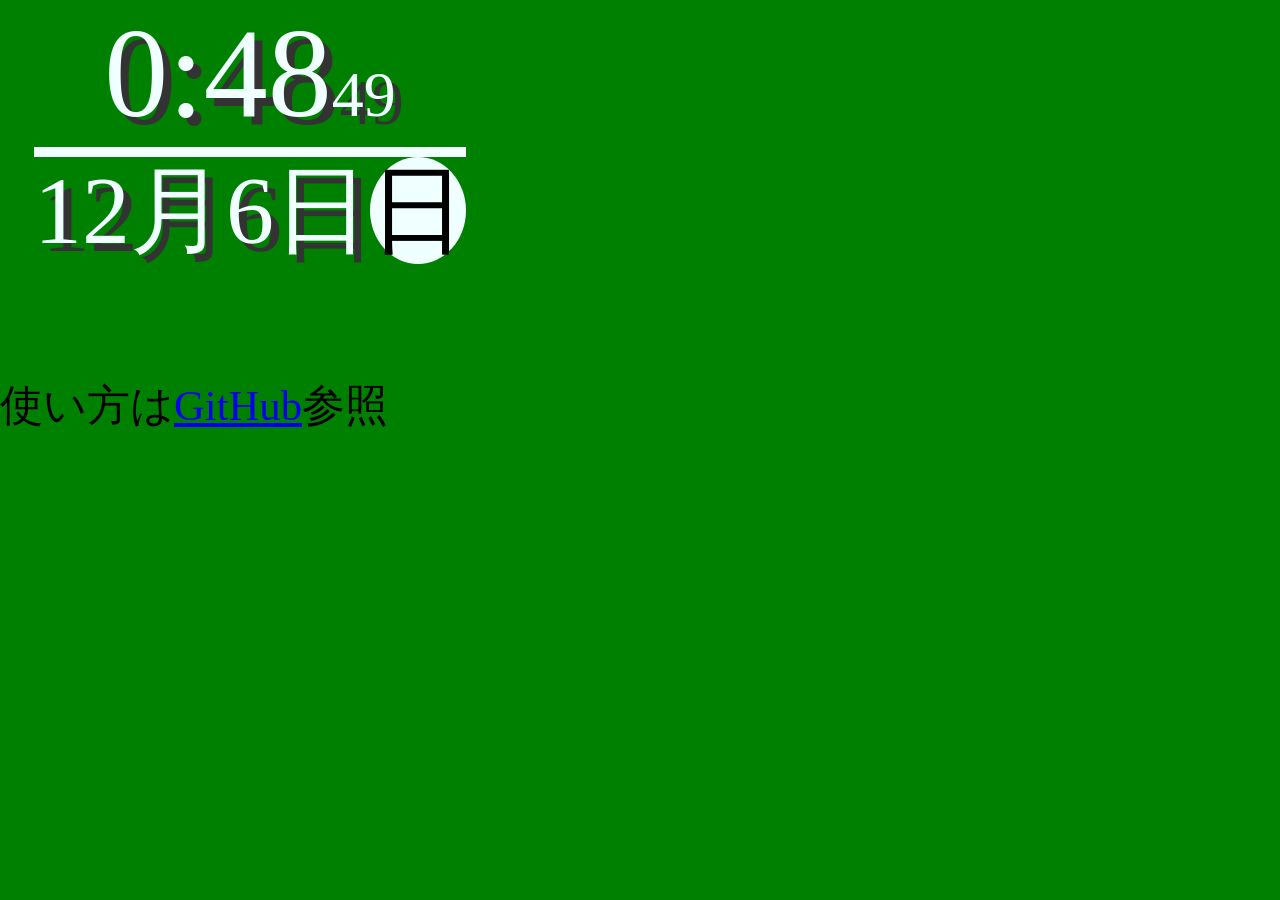
==== docs/clock01/index.html @ ddca89c6 "ads script async" ====
<!DOCTYPE html><html lang="ja">
<head>
    <meta charset="UTF-8">
    <meta name="viewport" content="width=device-width, initial-scale=1.0">
    <title>Clock1 | n138-kz.github.io</title>
    <style>
        :root, html, body {
            margin: 0;
            padding: 0;
            background-color: green;
            overflow: hidden;
            --text-color: azure;
            --text-shadow-size: 8px;
            --text-shadow-color: #333;
            font-family: uzura_font;
        }
        body>div:first-child {
            width: 500px;
            text-align: center;
            color: var(--text-color);
            text-shadow: var(--text-shadow-size) var(--text-shadow-size) var(--text-shadow-color);
        }
        span[data-id="t"] {
            font-size: 128px;
        }
        span[data-id="t"] span[data-id="s"] {
            font-size: 64px;
        }
        span[data-id="d"] {
            font-size: 96px;
            border-top-color: azure;
            border-top-width: 10px;
            border-top-style: solid;
        }
        span[data-id="d"] span[data-id="d2"] {
            background-color: azure;
            border-radius: 100%;
            text-shadow: 0 0;
            color: black;
        }
    </style>
    <script>
        function dayToDay(day_int=0) {
            switch (day_int) {
                case 0: return '日';break;
                case 1: return '月';break;
                case 2: return '火';break;
                case 3: return '水';break;
                case 4: return '木';break;
                case 5: return '金';break;
                case 6: return '土';break;
                default: return null;
            }
        }
        document.addEventListener('DOMContentLoaded',()=>{
            const target = document.querySelectorAll('body>div:first-child div');
            for (let i = 0; i < target.length; i++) {
                target[i].innerText = '';
            }
            const dom = [];
            {
                dom[0] = document.createElement('span');
                dom[0].dataset.id = 't';
                dom[1] = document.createElement('span');
                dom[1].dataset.id = 'h';
                dom[1].innerText = '0';
                dom[0].appendChild(dom[1]);
                dom[1] = document.createElement('span');
                dom[1].innerText = ':';
                dom[0].appendChild(dom[1]);
                dom[1] = document.createElement('span');
                dom[1].dataset.id = 'm';
                dom[1].innerText = '00';
                dom[0].appendChild(dom[1]);
                dom[1] = document.createElement('span');
                dom[1].dataset.id = 's';
                dom[1].innerText = '00';
                dom[0].appendChild(dom[1]);
                target[0].appendChild(dom[0]);
            }
            {
                dom[0] = document.createElement('span');
                dom[0].dataset.id = 'd';
                dom[1] = document.createElement('span');
                dom[1].dataset.id = 'm';
                dom[1].innerText = '0';
                dom[0].appendChild(dom[1]);
                dom[1] = document.createElement('span');
                dom[1].innerText = '月';
                dom[0].appendChild(dom[1]);
                dom[1] = document.createElement('span');
                dom[1].dataset.id = 'd1';
                dom[1].innerText = '00';
                dom[0].appendChild(dom[1]);
                dom[1] = document.createElement('span');
                dom[1].innerText = '日';
                dom[0].appendChild(dom[1]);
                dom[1] = document.createElement('span');
                dom[1].dataset.id = 'd2';
                dom[1].innerText = '曜';
                dom[0].appendChild(dom[1]);
                console.log(dom[0]);
                
                target[1].appendChild(dom[0]);
            }

            setInterval(()=>{
                const time = new Date();
                document.querySelector('span[data-id="t"] span[data-id="h"]').innerText = `${time.getHours()}`;
                document.querySelector('span[data-id="t"] span[data-id="m"]').innerText = `00${time.getMinutes()}`.substr(-2);
                document.querySelector('span[data-id="t"] span[data-id="s"]').innerText = `00${time.getSeconds()}`.substr(-2);
                document.querySelector('span[data-id="d"] span[data-id="m"]').innerText = `${time.getMonth()+1}`;
                document.querySelector('span[data-id="d"] span[data-id="d1"]').innerText = `${time.getDate()}`;
                document.querySelector('span[data-id="d"] span[data-id="d2"]').innerText = `${dayToDay(time.getDay())}`;
            })
        });
    </script>
</head>
<body>
    <div>
        <div></div>
        <div></div>
    </div>
    <div style="@media not screen { display: none; };margin-top: 100px;" id="block_howtouse_01">
        <script>
            document.addEventListener('DOMContentLoaded', ()=>{
                if(/OBS/g.test(window.navigator.appVersion)){
                    document.querySelector('#block_howtouse_01').remove();
                }
            });
        </script>
        <style>
            #block_howtouse_01 {
                font-size: 32pt;;
            }
        </style>
        <p>使い方は<a href="https://github.com/n138-kz/youtube-sozai/tree/main/docs/clock01">GitHub</a>参照</p>
        <script language="javascript" async src="//ad.jp.ap.valuecommerce.com/servlet/jsbanner?sid=3755829&pid=892177265"></script><noscript><a href="//ck.jp.ap.valuecommerce.com/servlet/referral?sid=3755829&pid=892177265" rel="nofollow"><img src="//ad.jp.ap.valuecommerce.com/servlet/gifbanner?sid=3755829&pid=892177265" border="0"></a></noscript>
        <script language="javascript" async src="//ad.jp.ap.valuecommerce.com/servlet/jsbanner?sid=3755829&pid=892177270"></script><noscript><a href="//ck.jp.ap.valuecommerce.com/servlet/referral?sid=3755829&pid=892177270" rel="nofollow"><img src="//ad.jp.ap.valuecommerce.com/servlet/gifbanner?sid=3755829&pid=892177270" border="0"></a></noscript>
    </div>
</body>
</html>
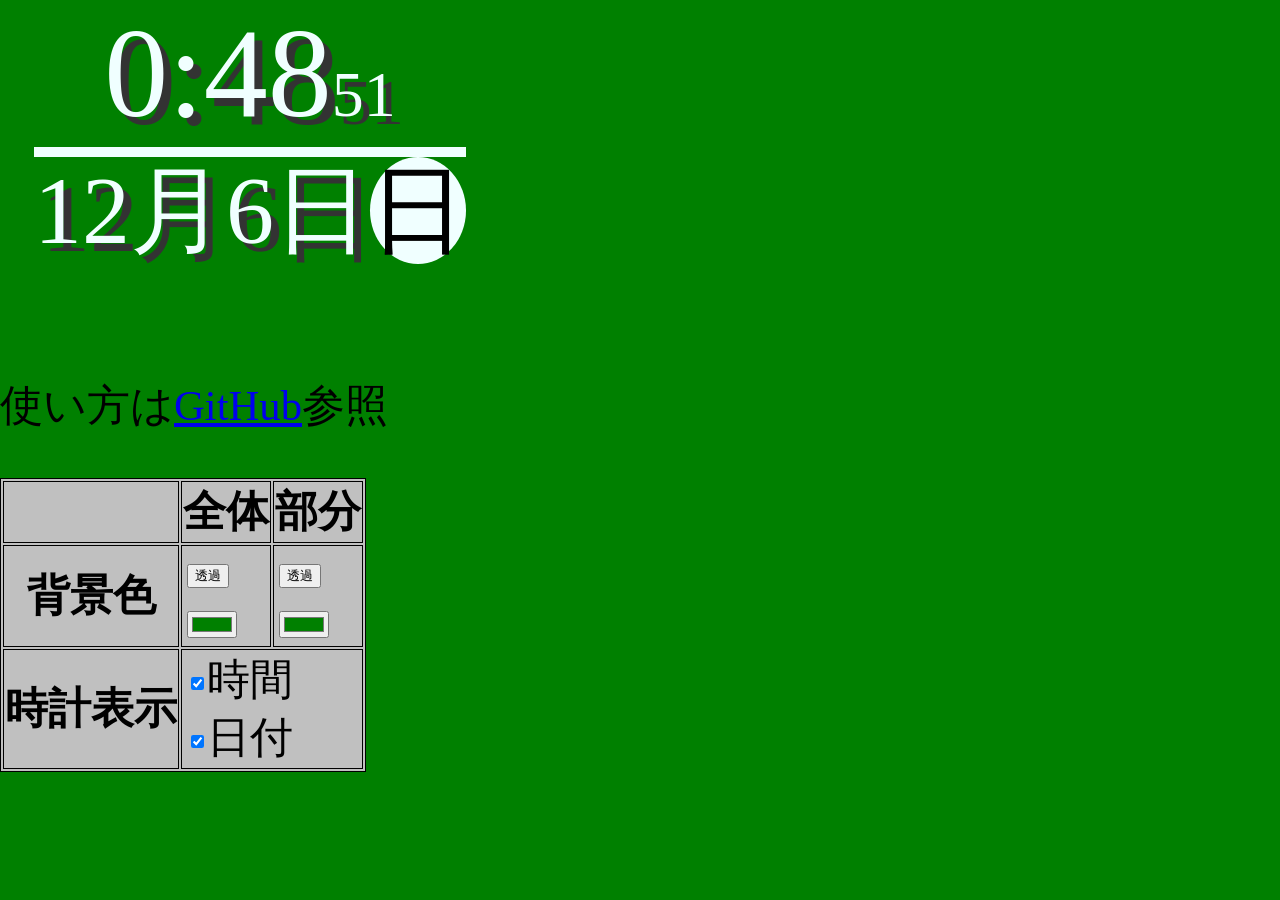
==== commit 7573bbc6: "Merge branch 'main' into 1760590426" ====
--- a/docs/clock01/index.html
+++ b/docs/clock01/index.html
@@ -7,18 +7,25 @@
         :root, html, body {
             margin: 0;
             padding: 0;
-            background-color: green;
+            background-color: rgba(0,0,0,0);
             overflow: hidden;
             --text-color: azure;
             --text-shadow-size: 8px;
             --text-shadow-color: #333;
             font-family: uzura_font;
+            --default-green: rgb(0,128,0);
+        }
+        body {
+            background-color: green;
         }
         body>div:first-child {
             width: 500px;
             text-align: center;
             color: var(--text-color);
             text-shadow: var(--text-shadow-size) var(--text-shadow-size) var(--text-shadow-color);
+        }
+        .hidden {
+            display: none;
         }
         span[data-id="t"] {
             font-size: 128px;
@@ -137,6 +144,53 @@
         <p>使い方は<a href="https://github.com/n138-kz/youtube-sozai/tree/main/docs/clock01">GitHub</a>参照</p>
         <script language="javascript" async src="//ad.jp.ap.valuecommerce.com/servlet/jsbanner?sid=3755829&pid=892177265"></script><noscript><a href="//ck.jp.ap.valuecommerce.com/servlet/referral?sid=3755829&pid=892177265" rel="nofollow"><img src="//ad.jp.ap.valuecommerce.com/servlet/gifbanner?sid=3755829&pid=892177265" border="0"></a></noscript>
         <script language="javascript" async src="//ad.jp.ap.valuecommerce.com/servlet/jsbanner?sid=3755829&pid=892177270"></script><noscript><a href="//ck.jp.ap.valuecommerce.com/servlet/referral?sid=3755829&pid=892177270" rel="nofollow"><img src="//ad.jp.ap.valuecommerce.com/servlet/gifbanner?sid=3755829&pid=892177270" border="0"></a></noscript>
+        <style>
+            table, th, td {
+                border-color: black;
+                border-width: 1px;
+                border-style: solid;
+            }
+            table {
+                background-color: silver;
+            }
+            table td {
+                padding-left: 5px;
+                padding-right: 5px;
+            }
+            table td input {
+                vertical-align: middle;
+            }
+            table td label {
+                user-select: none;
+            }
+        </style>
+        <table>
+            <thead>
+                <tr>
+                    <th></th>
+                    <th>全体</th>
+                    <th>部分</th>
+                </tr>
+            </thead>
+            <tbody>
+                <tr>
+                    <th>背景色</th>
+                    <td><input type="button" value="透過" onclick="console.log(`customBGColor: transparent`);document.body.style.backgroundColor='rgba(0,0,0,0)';"><br><input type="color" id="customBGColor" value="#008000" onchange="console.log(`customBGColor: ${this.value}`);document.body.style.backgroundColor=this.value" onclick="console.log(`customBGColor: ${this.value}`);document.body.style.backgroundColor=this.value"></td>
+                    <td><input type="button" value="透過" onclick="console.log(`customBGColor: transparent`);document.body.children.item(0).style.backgroundColor='rgba(0,0,0,0)';"><br><input type="color" id="customBGColor" value="#008000" onchange="console.log(`customBGColor: ${this.value}`);document.body.children.item(0).style.backgroundColor=this.value" onclick="console.log(`customBGColor: ${this.value}`);document.body.children.item(0).style.backgroundColor=this.value"></td>
+                </tr>
+                <tr>
+                    <th>時計表示</th>
+                    <td colspan="2">
+                        <div>
+                            <label><input type="checkbox" checked="true" onclick="document.body.children.item(0).children.item(0).classList.toggle('hidden')">時間</label>
+                        </div>
+                        <div>
+                            <label><input type="checkbox" checked="true" onclick="document.body.children.item(0).children.item(1).classList.toggle('hidden')">日付</label>
+                        </div>
+                    </td>
+                </tr>
+            </tbody>
+        </table>
     </div>
 </body>
 </html>
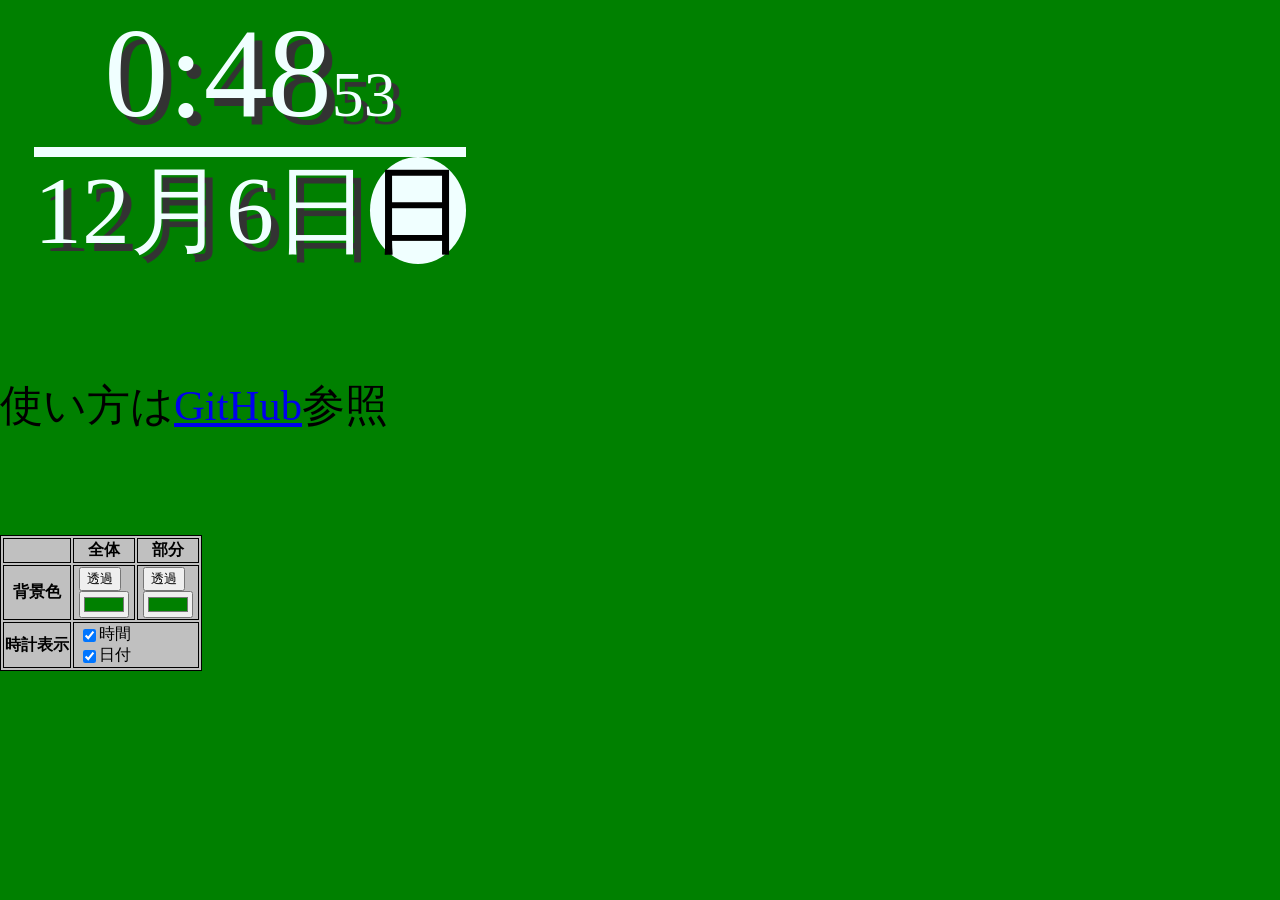
==== commit ff24d293: "split block_howtouse_01, block_controlpanel_01" ====
--- a/docs/clock01/index.html
+++ b/docs/clock01/index.html
@@ -142,8 +142,10 @@
             }
         </style>
         <p>使い方は<a href="https://github.com/n138-kz/youtube-sozai/tree/main/docs/clock01">GitHub</a>参照</p>
+    </div>
         <script language="javascript" async src="//ad.jp.ap.valuecommerce.com/servlet/jsbanner?sid=3755829&pid=892177265"></script><noscript><a href="//ck.jp.ap.valuecommerce.com/servlet/referral?sid=3755829&pid=892177265" rel="nofollow"><img src="//ad.jp.ap.valuecommerce.com/servlet/gifbanner?sid=3755829&pid=892177265" border="0"></a></noscript>
         <script language="javascript" async src="//ad.jp.ap.valuecommerce.com/servlet/jsbanner?sid=3755829&pid=892177270"></script><noscript><a href="//ck.jp.ap.valuecommerce.com/servlet/referral?sid=3755829&pid=892177270" rel="nofollow"><img src="//ad.jp.ap.valuecommerce.com/servlet/gifbanner?sid=3755829&pid=892177270" border="0"></a></noscript>
+    <div style="margin-top: 100px;" id="block_controlpanel_01">
         <style>
             table, th, td {
                 border-color: black;
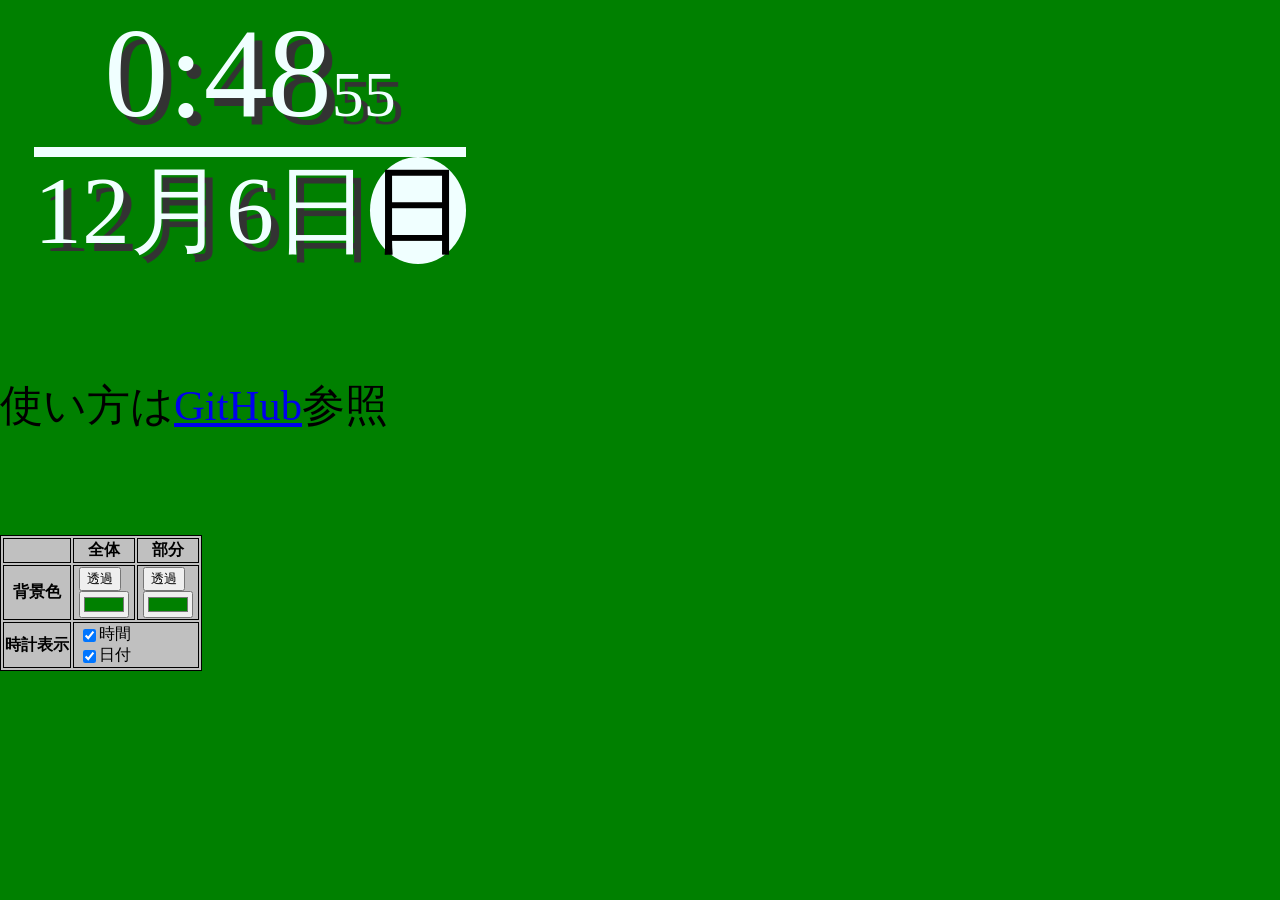
==== commit a0ce1411: "block_ads_01" ====
--- a/docs/clock01/index.html
+++ b/docs/clock01/index.html
@@ -143,7 +143,9 @@
         </style>
         <p>使い方は<a href="https://github.com/n138-kz/youtube-sozai/tree/main/docs/clock01">GitHub</a>参照</p>
     </div>
+    <div style="margin-top: 100px;" id="block_ads_01">
         <script language="javascript" async src="//ad.jp.ap.valuecommerce.com/servlet/jsbanner?sid=3755829&pid=892177265"></script><noscript><a href="//ck.jp.ap.valuecommerce.com/servlet/referral?sid=3755829&pid=892177265" rel="nofollow"><img src="//ad.jp.ap.valuecommerce.com/servlet/gifbanner?sid=3755829&pid=892177265" border="0"></a></noscript>
+    </div>
         <script language="javascript" async src="//ad.jp.ap.valuecommerce.com/servlet/jsbanner?sid=3755829&pid=892177270"></script><noscript><a href="//ck.jp.ap.valuecommerce.com/servlet/referral?sid=3755829&pid=892177270" rel="nofollow"><img src="//ad.jp.ap.valuecommerce.com/servlet/gifbanner?sid=3755829&pid=892177270" border="0"></a></noscript>
     <div style="margin-top: 100px;" id="block_controlpanel_01">
         <style>
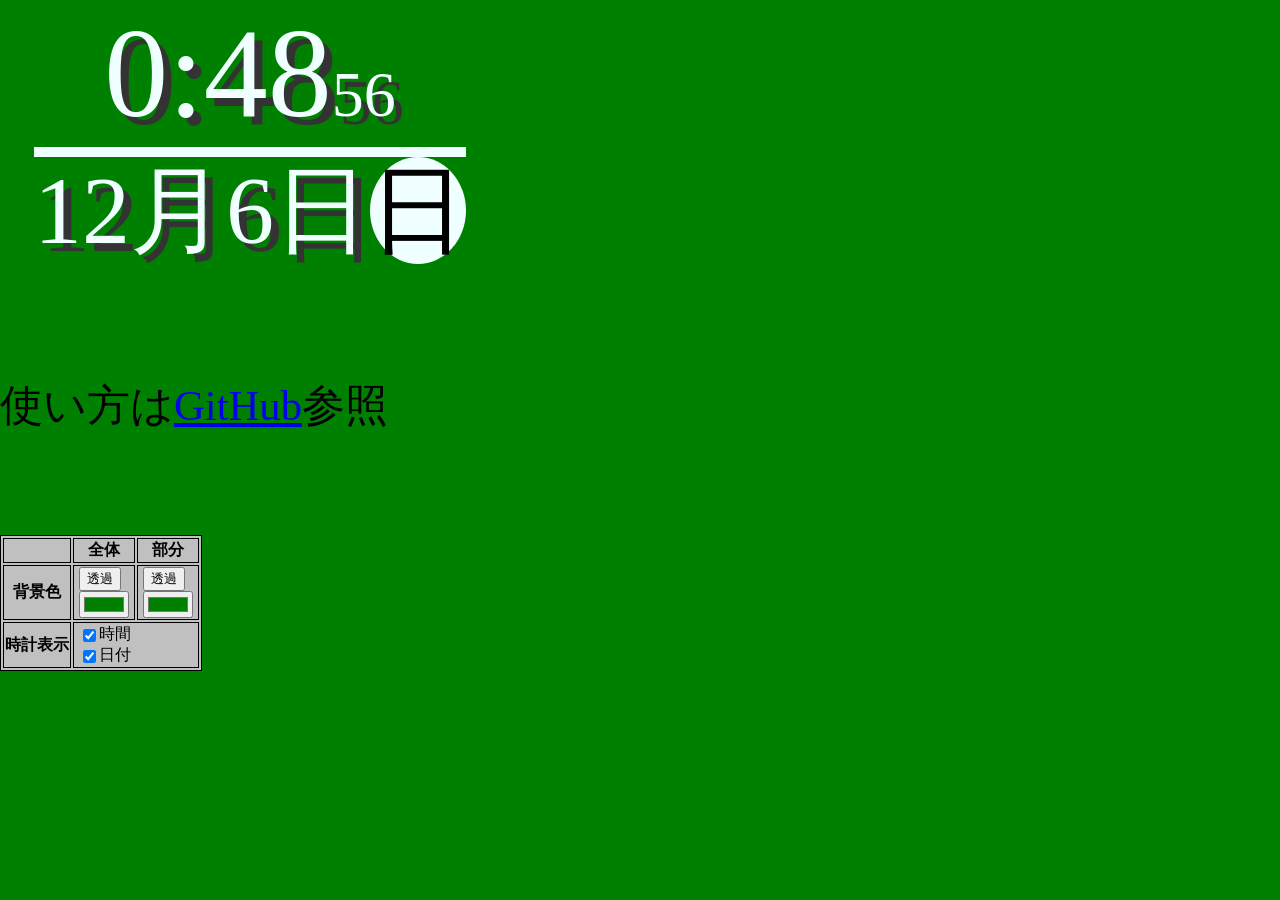
==== commit f4ee351e: "block_ads_02" ====
--- a/docs/clock01/index.html
+++ b/docs/clock01/index.html
@@ -146,7 +146,9 @@
     <div style="margin-top: 100px;" id="block_ads_01">
         <script language="javascript" async src="//ad.jp.ap.valuecommerce.com/servlet/jsbanner?sid=3755829&pid=892177265"></script><noscript><a href="//ck.jp.ap.valuecommerce.com/servlet/referral?sid=3755829&pid=892177265" rel="nofollow"><img src="//ad.jp.ap.valuecommerce.com/servlet/gifbanner?sid=3755829&pid=892177265" border="0"></a></noscript>
     </div>
+    <div style="margin-top: 100px;" id="block_ads_02">
         <script language="javascript" async src="//ad.jp.ap.valuecommerce.com/servlet/jsbanner?sid=3755829&pid=892177270"></script><noscript><a href="//ck.jp.ap.valuecommerce.com/servlet/referral?sid=3755829&pid=892177270" rel="nofollow"><img src="//ad.jp.ap.valuecommerce.com/servlet/gifbanner?sid=3755829&pid=892177270" border="0"></a></noscript>
+    </div>
     <div style="margin-top: 100px;" id="block_controlpanel_01">
         <style>
             table, th, td {
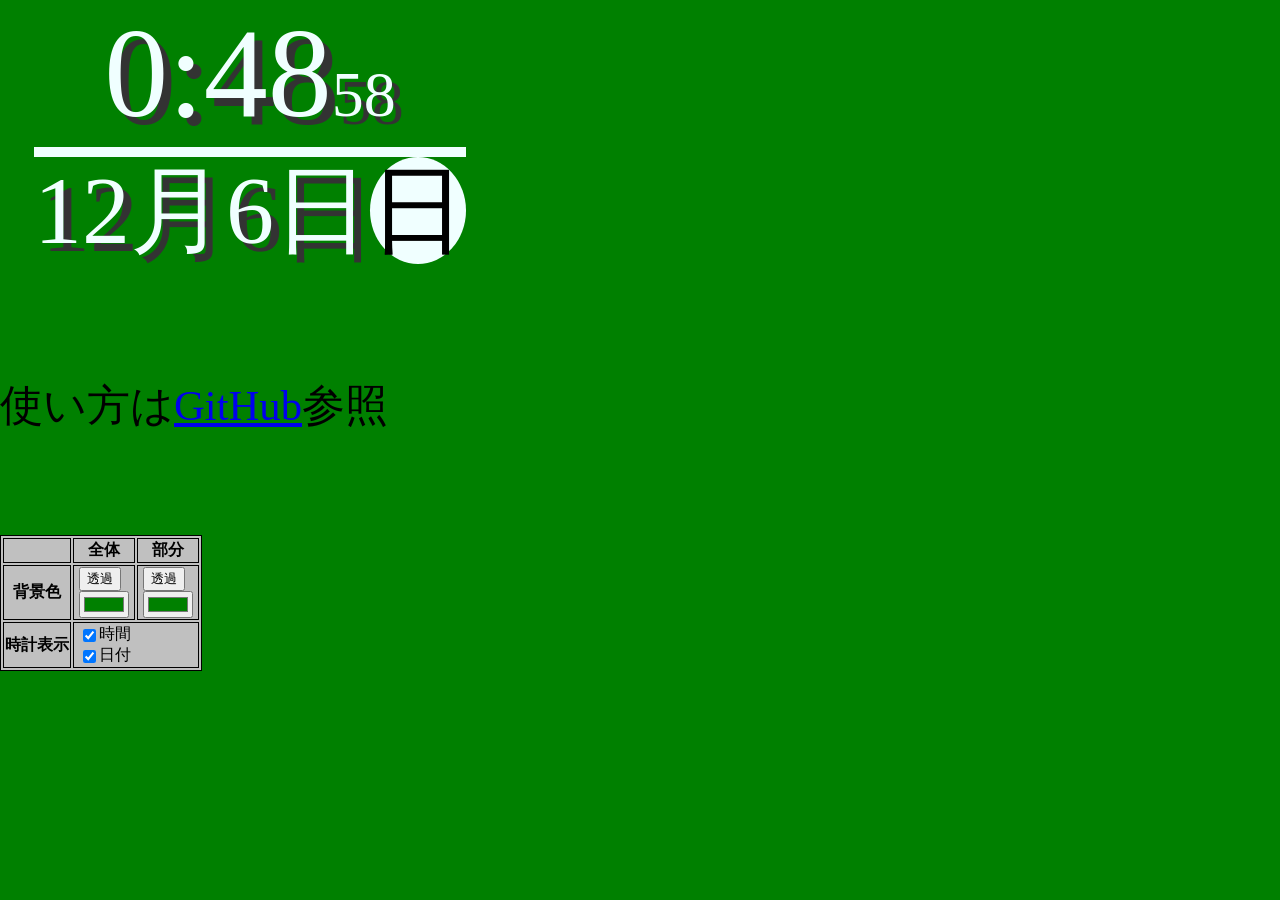
==== commit 6075bf67: "querySelector .no-obs" ====
--- a/docs/clock01/index.html
+++ b/docs/clock01/index.html
@@ -132,7 +132,7 @@
         <script>
             document.addEventListener('DOMContentLoaded', ()=>{
                 if(/OBS/g.test(window.navigator.appVersion)){
-                    document.querySelector('#block_howtouse_01').remove();
+                    document.querySelector('.no-obs').remove();
                 }
             });
         </script>
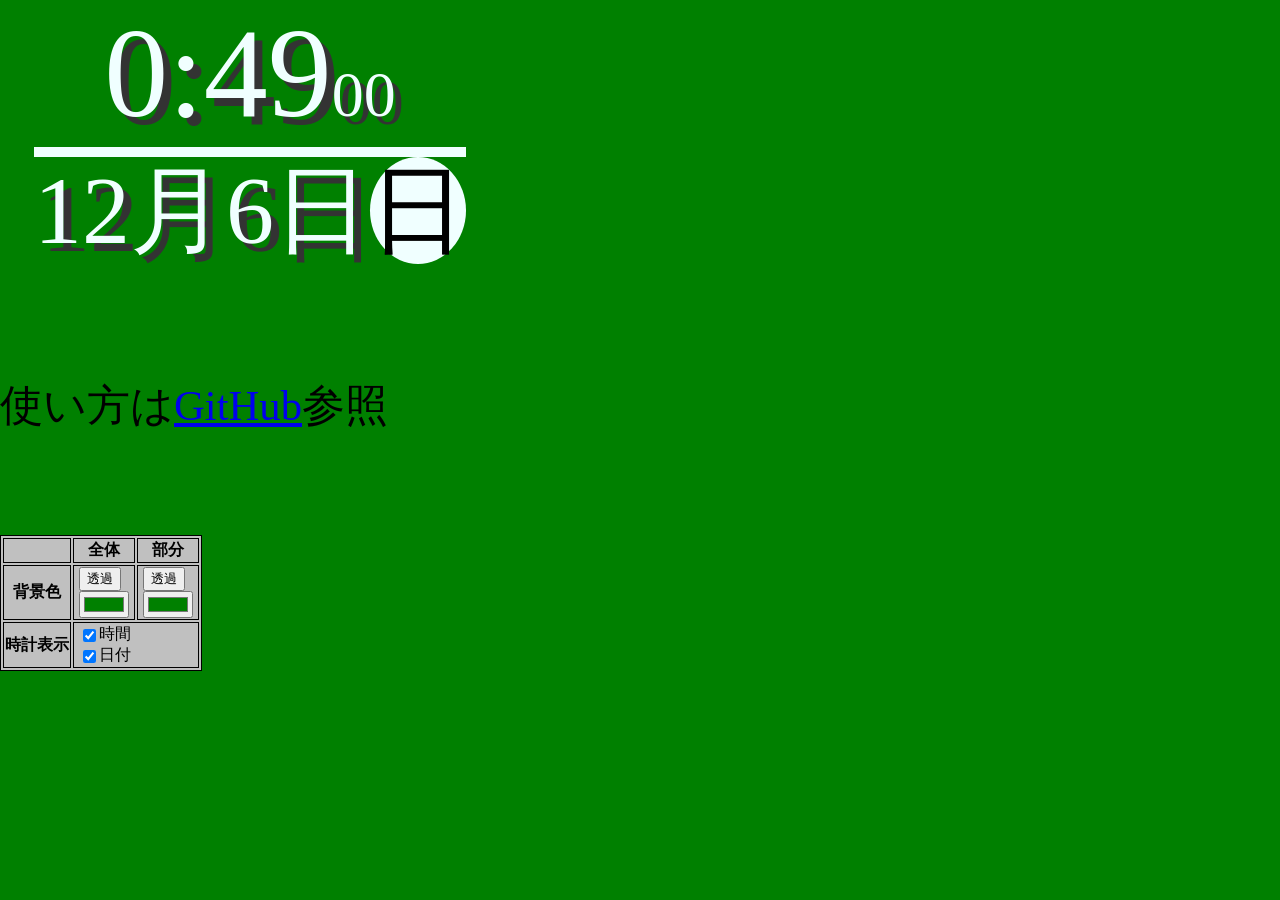
==== commit 8d6ffcb6: "class assign no-obs" ====
--- a/docs/clock01/index.html
+++ b/docs/clock01/index.html
@@ -128,7 +128,7 @@
         <div></div>
         <div></div>
     </div>
-    <div style="@media not screen { display: none; };margin-top: 100px;" id="block_howtouse_01">
+    <div style="@media not screen { display: none; };margin-top: 100px;" id="block_howtouse_01" class="no-obs">
         <script>
             document.addEventListener('DOMContentLoaded', ()=>{
                 if(/OBS/g.test(window.navigator.appVersion)){
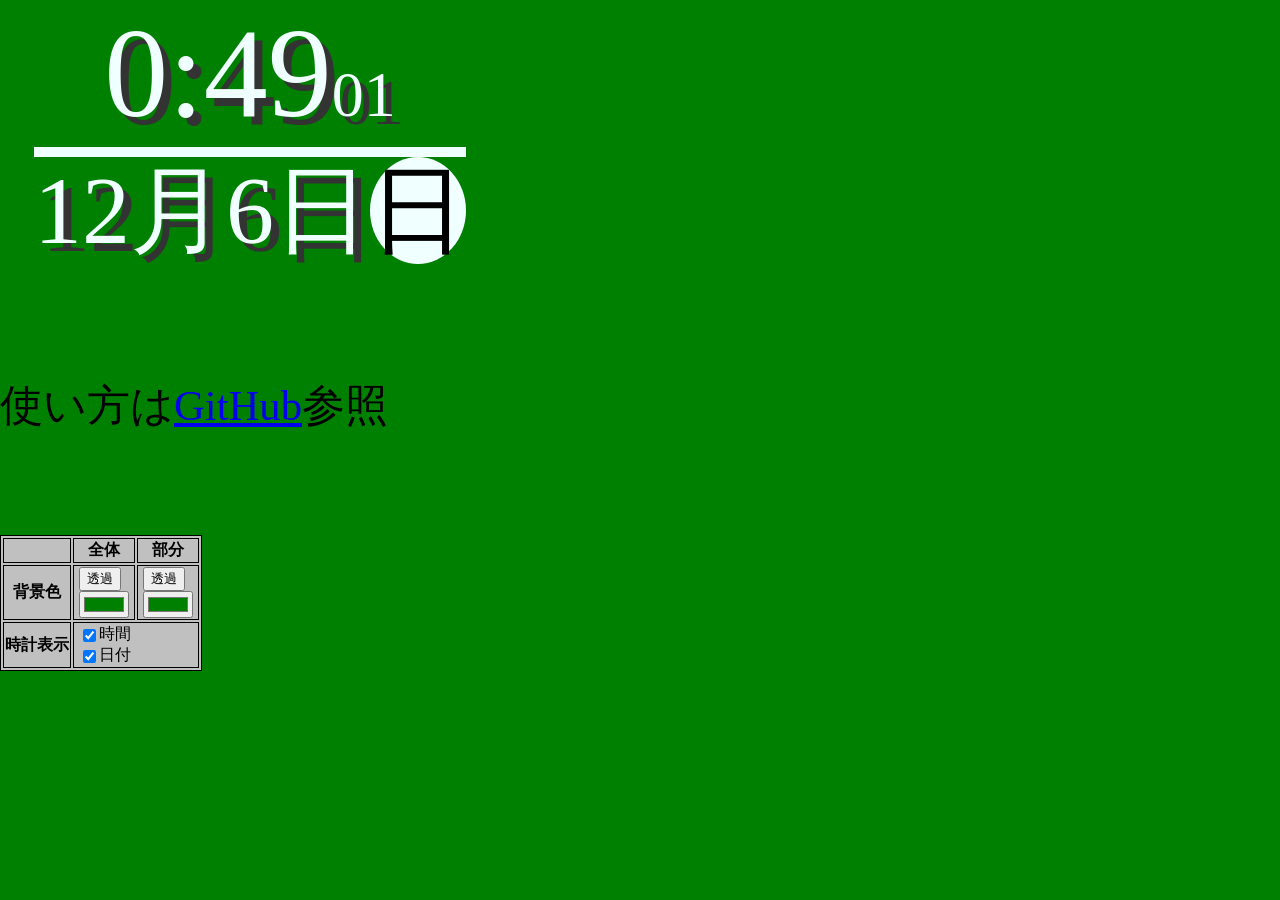
==== commit 8199e59d: "indent spaces(4) to tabs" ====
--- a/docs/clock01/index.html
+++ b/docs/clock01/index.html
@@ -1,202 +1,202 @@
 <!DOCTYPE html><html lang="ja">
 <head>
-    <meta charset="UTF-8">
-    <meta name="viewport" content="width=device-width, initial-scale=1.0">
-    <title>Clock1 | n138-kz.github.io</title>
-    <style>
-        :root, html, body {
-            margin: 0;
-            padding: 0;
-            background-color: rgba(0,0,0,0);
-            overflow: hidden;
-            --text-color: azure;
-            --text-shadow-size: 8px;
-            --text-shadow-color: #333;
-            font-family: uzura_font;
-            --default-green: rgb(0,128,0);
-        }
-        body {
-            background-color: green;
-        }
-        body>div:first-child {
-            width: 500px;
-            text-align: center;
-            color: var(--text-color);
-            text-shadow: var(--text-shadow-size) var(--text-shadow-size) var(--text-shadow-color);
-        }
-        .hidden {
-            display: none;
-        }
-        span[data-id="t"] {
-            font-size: 128px;
-        }
-        span[data-id="t"] span[data-id="s"] {
-            font-size: 64px;
-        }
-        span[data-id="d"] {
-            font-size: 96px;
-            border-top-color: azure;
-            border-top-width: 10px;
-            border-top-style: solid;
-        }
-        span[data-id="d"] span[data-id="d2"] {
-            background-color: azure;
-            border-radius: 100%;
-            text-shadow: 0 0;
-            color: black;
-        }
-    </style>
-    <script>
-        function dayToDay(day_int=0) {
-            switch (day_int) {
-                case 0: return '日';break;
-                case 1: return '月';break;
-                case 2: return '火';break;
-                case 3: return '水';break;
-                case 4: return '木';break;
-                case 5: return '金';break;
-                case 6: return '土';break;
-                default: return null;
-            }
-        }
-        document.addEventListener('DOMContentLoaded',()=>{
-            const target = document.querySelectorAll('body>div:first-child div');
-            for (let i = 0; i < target.length; i++) {
-                target[i].innerText = '';
-            }
-            const dom = [];
-            {
-                dom[0] = document.createElement('span');
-                dom[0].dataset.id = 't';
-                dom[1] = document.createElement('span');
-                dom[1].dataset.id = 'h';
-                dom[1].innerText = '0';
-                dom[0].appendChild(dom[1]);
-                dom[1] = document.createElement('span');
-                dom[1].innerText = ':';
-                dom[0].appendChild(dom[1]);
-                dom[1] = document.createElement('span');
-                dom[1].dataset.id = 'm';
-                dom[1].innerText = '00';
-                dom[0].appendChild(dom[1]);
-                dom[1] = document.createElement('span');
-                dom[1].dataset.id = 's';
-                dom[1].innerText = '00';
-                dom[0].appendChild(dom[1]);
-                target[0].appendChild(dom[0]);
-            }
-            {
-                dom[0] = document.createElement('span');
-                dom[0].dataset.id = 'd';
-                dom[1] = document.createElement('span');
-                dom[1].dataset.id = 'm';
-                dom[1].innerText = '0';
-                dom[0].appendChild(dom[1]);
-                dom[1] = document.createElement('span');
-                dom[1].innerText = '月';
-                dom[0].appendChild(dom[1]);
-                dom[1] = document.createElement('span');
-                dom[1].dataset.id = 'd1';
-                dom[1].innerText = '00';
-                dom[0].appendChild(dom[1]);
-                dom[1] = document.createElement('span');
-                dom[1].innerText = '日';
-                dom[0].appendChild(dom[1]);
-                dom[1] = document.createElement('span');
-                dom[1].dataset.id = 'd2';
-                dom[1].innerText = '曜';
-                dom[0].appendChild(dom[1]);
-                console.log(dom[0]);
-                
-                target[1].appendChild(dom[0]);
-            }
+	<meta charset="UTF-8">
+	<meta name="viewport" content="width=device-width, initial-scale=1.0">
+	<title>Clock1 | n138-kz.github.io</title>
+	<style>
+		:root, html, body {
+			margin: 0;
+			padding: 0;
+			background-color: rgba(0,0,0,0);
+			overflow: hidden;
+			--text-color: azure;
+			--text-shadow-size: 8px;
+			--text-shadow-color: #333;
+			font-family: uzura_font;
+			--default-green: rgb(0,128,0);
+		}
+		body {
+			background-color: green;
+		}
+		body>div:first-child {
+			width: 500px;
+			text-align: center;
+			color: var(--text-color);
+			text-shadow: var(--text-shadow-size) var(--text-shadow-size) var(--text-shadow-color);
+		}
+		.hidden {
+			display: none;
+		}
+		span[data-id="t"] {
+			font-size: 128px;
+		}
+		span[data-id="t"] span[data-id="s"] {
+			font-size: 64px;
+		}
+		span[data-id="d"] {
+			font-size: 96px;
+			border-top-color: azure;
+			border-top-width: 10px;
+			border-top-style: solid;
+		}
+		span[data-id="d"] span[data-id="d2"] {
+			background-color: azure;
+			border-radius: 100%;
+			text-shadow: 0 0;
+			color: black;
+		}
+	</style>
+	<script>
+		function dayToDay(day_int=0) {
+			switch (day_int) {
+				case 0: return '日';break;
+				case 1: return '月';break;
+				case 2: return '火';break;
+				case 3: return '水';break;
+				case 4: return '木';break;
+				case 5: return '金';break;
+				case 6: return '土';break;
+				default: return null;
+			}
+		}
+		document.addEventListener('DOMContentLoaded',()=>{
+			const target = document.querySelectorAll('body>div:first-child div');
+			for (let i = 0; i < target.length; i++) {
+				target[i].innerText = '';
+			}
+			const dom = [];
+			{
+				dom[0] = document.createElement('span');
+				dom[0].dataset.id = 't';
+				dom[1] = document.createElement('span');
+				dom[1].dataset.id = 'h';
+				dom[1].innerText = '0';
+				dom[0].appendChild(dom[1]);
+				dom[1] = document.createElement('span');
+				dom[1].innerText = ':';
+				dom[0].appendChild(dom[1]);
+				dom[1] = document.createElement('span');
+				dom[1].dataset.id = 'm';
+				dom[1].innerText = '00';
+				dom[0].appendChild(dom[1]);
+				dom[1] = document.createElement('span');
+				dom[1].dataset.id = 's';
+				dom[1].innerText = '00';
+				dom[0].appendChild(dom[1]);
+				target[0].appendChild(dom[0]);
+			}
+			{
+				dom[0] = document.createElement('span');
+				dom[0].dataset.id = 'd';
+				dom[1] = document.createElement('span');
+				dom[1].dataset.id = 'm';
+				dom[1].innerText = '0';
+				dom[0].appendChild(dom[1]);
+				dom[1] = document.createElement('span');
+				dom[1].innerText = '月';
+				dom[0].appendChild(dom[1]);
+				dom[1] = document.createElement('span');
+				dom[1].dataset.id = 'd1';
+				dom[1].innerText = '00';
+				dom[0].appendChild(dom[1]);
+				dom[1] = document.createElement('span');
+				dom[1].innerText = '日';
+				dom[0].appendChild(dom[1]);
+				dom[1] = document.createElement('span');
+				dom[1].dataset.id = 'd2';
+				dom[1].innerText = '曜';
+				dom[0].appendChild(dom[1]);
+				console.log(dom[0]);
+				
+				target[1].appendChild(dom[0]);
+			}
 
-            setInterval(()=>{
-                const time = new Date();
-                document.querySelector('span[data-id="t"] span[data-id="h"]').innerText = `${time.getHours()}`;
-                document.querySelector('span[data-id="t"] span[data-id="m"]').innerText = `00${time.getMinutes()}`.substr(-2);
-                document.querySelector('span[data-id="t"] span[data-id="s"]').innerText = `00${time.getSeconds()}`.substr(-2);
-                document.querySelector('span[data-id="d"] span[data-id="m"]').innerText = `${time.getMonth()+1}`;
-                document.querySelector('span[data-id="d"] span[data-id="d1"]').innerText = `${time.getDate()}`;
-                document.querySelector('span[data-id="d"] span[data-id="d2"]').innerText = `${dayToDay(time.getDay())}`;
-            })
-        });
-    </script>
+			setInterval(()=>{
+				const time = new Date();
+				document.querySelector('span[data-id="t"] span[data-id="h"]').innerText = `${time.getHours()}`;
+				document.querySelector('span[data-id="t"] span[data-id="m"]').innerText = `00${time.getMinutes()}`.substr(-2);
+				document.querySelector('span[data-id="t"] span[data-id="s"]').innerText = `00${time.getSeconds()}`.substr(-2);
+				document.querySelector('span[data-id="d"] span[data-id="m"]').innerText = `${time.getMonth()+1}`;
+				document.querySelector('span[data-id="d"] span[data-id="d1"]').innerText = `${time.getDate()}`;
+				document.querySelector('span[data-id="d"] span[data-id="d2"]').innerText = `${dayToDay(time.getDay())}`;
+			})
+		});
+	</script>
 </head>
 <body>
-    <div>
-        <div></div>
-        <div></div>
-    </div>
-    <div style="@media not screen { display: none; };margin-top: 100px;" id="block_howtouse_01" class="no-obs">
-        <script>
-            document.addEventListener('DOMContentLoaded', ()=>{
-                if(/OBS/g.test(window.navigator.appVersion)){
-                    document.querySelector('.no-obs').remove();
-                }
-            });
-        </script>
-        <style>
-            #block_howtouse_01 {
-                font-size: 32pt;;
-            }
-        </style>
-        <p>使い方は<a href="https://github.com/n138-kz/youtube-sozai/tree/main/docs/clock01">GitHub</a>参照</p>
-    </div>
-    <div style="margin-top: 100px;" id="block_ads_01">
-        <script language="javascript" async src="//ad.jp.ap.valuecommerce.com/servlet/jsbanner?sid=3755829&pid=892177265"></script><noscript><a href="//ck.jp.ap.valuecommerce.com/servlet/referral?sid=3755829&pid=892177265" rel="nofollow"><img src="//ad.jp.ap.valuecommerce.com/servlet/gifbanner?sid=3755829&pid=892177265" border="0"></a></noscript>
-    </div>
-    <div style="margin-top: 100px;" id="block_ads_02">
-        <script language="javascript" async src="//ad.jp.ap.valuecommerce.com/servlet/jsbanner?sid=3755829&pid=892177270"></script><noscript><a href="//ck.jp.ap.valuecommerce.com/servlet/referral?sid=3755829&pid=892177270" rel="nofollow"><img src="//ad.jp.ap.valuecommerce.com/servlet/gifbanner?sid=3755829&pid=892177270" border="0"></a></noscript>
-    </div>
-    <div style="margin-top: 100px;" id="block_controlpanel_01">
-        <style>
-            table, th, td {
-                border-color: black;
-                border-width: 1px;
-                border-style: solid;
-            }
-            table {
-                background-color: silver;
-            }
-            table td {
-                padding-left: 5px;
-                padding-right: 5px;
-            }
-            table td input {
-                vertical-align: middle;
-            }
-            table td label {
-                user-select: none;
-            }
-        </style>
-        <table>
-            <thead>
-                <tr>
-                    <th></th>
-                    <th>全体</th>
-                    <th>部分</th>
-                </tr>
-            </thead>
-            <tbody>
-                <tr>
-                    <th>背景色</th>
-                    <td><input type="button" value="透過" onclick="console.log(`customBGColor: transparent`);document.body.style.backgroundColor='rgba(0,0,0,0)';"><br><input type="color" id="customBGColor" value="#008000" onchange="console.log(`customBGColor: ${this.value}`);document.body.style.backgroundColor=this.value" onclick="console.log(`customBGColor: ${this.value}`);document.body.style.backgroundColor=this.value"></td>
-                    <td><input type="button" value="透過" onclick="console.log(`customBGColor: transparent`);document.body.children.item(0).style.backgroundColor='rgba(0,0,0,0)';"><br><input type="color" id="customBGColor" value="#008000" onchange="console.log(`customBGColor: ${this.value}`);document.body.children.item(0).style.backgroundColor=this.value" onclick="console.log(`customBGColor: ${this.value}`);document.body.children.item(0).style.backgroundColor=this.value"></td>
-                </tr>
-                <tr>
-                    <th>時計表示</th>
-                    <td colspan="2">
-                        <div>
-                            <label><input type="checkbox" checked="true" onclick="document.body.children.item(0).children.item(0).classList.toggle('hidden')">時間</label>
-                        </div>
-                        <div>
-                            <label><input type="checkbox" checked="true" onclick="document.body.children.item(0).children.item(1).classList.toggle('hidden')">日付</label>
-                        </div>
-                    </td>
-                </tr>
-            </tbody>
-        </table>
-    </div>
+	<div>
+		<div></div>
+		<div></div>
+	</div>
+	<div style="@media not screen { display: none; };margin-top: 100px;" id="block_howtouse_01" class="no-obs">
+		<script>
+			document.addEventListener('DOMContentLoaded', ()=>{
+				if(/OBS/g.test(window.navigator.appVersion)){
+					document.querySelector('.no-obs').remove();
+				}
+			});
+		</script>
+		<style>
+			#block_howtouse_01 {
+				font-size: 32pt;;
+			}
+		</style>
+		<p>使い方は<a href="https://github.com/n138-kz/youtube-sozai/tree/main/docs/clock01">GitHub</a>参照</p>
+	</div>
+	<div style="margin-top: 100px;" id="block_ads_01">
+		<script language="javascript" async src="//ad.jp.ap.valuecommerce.com/servlet/jsbanner?sid=3755829&pid=892177265"></script><noscript><a href="//ck.jp.ap.valuecommerce.com/servlet/referral?sid=3755829&pid=892177265" rel="nofollow"><img src="//ad.jp.ap.valuecommerce.com/servlet/gifbanner?sid=3755829&pid=892177265" border="0"></a></noscript>
+	</div>
+	<div style="margin-top: 100px;" id="block_ads_02">
+		<script language="javascript" async src="//ad.jp.ap.valuecommerce.com/servlet/jsbanner?sid=3755829&pid=892177270"></script><noscript><a href="//ck.jp.ap.valuecommerce.com/servlet/referral?sid=3755829&pid=892177270" rel="nofollow"><img src="//ad.jp.ap.valuecommerce.com/servlet/gifbanner?sid=3755829&pid=892177270" border="0"></a></noscript>
+	</div>
+	<div style="margin-top: 100px;" id="block_controlpanel_01">
+		<style>
+			table, th, td {
+				border-color: black;
+				border-width: 1px;
+				border-style: solid;
+			}
+			table {
+				background-color: silver;
+			}
+			table td {
+				padding-left: 5px;
+				padding-right: 5px;
+			}
+			table td input {
+				vertical-align: middle;
+			}
+			table td label {
+				user-select: none;
+			}
+		</style>
+		<table>
+			<thead>
+				<tr>
+					<th></th>
+					<th>全体</th>
+					<th>部分</th>
+				</tr>
+			</thead>
+			<tbody>
+				<tr>
+					<th>背景色</th>
+					<td><input type="button" value="透過" onclick="console.log(`customBGColor: transparent`);document.body.style.backgroundColor='rgba(0,0,0,0)';"><br><input type="color" id="customBGColor" value="#008000" onchange="console.log(`customBGColor: ${this.value}`);document.body.style.backgroundColor=this.value" onclick="console.log(`customBGColor: ${this.value}`);document.body.style.backgroundColor=this.value"></td>
+					<td><input type="button" value="透過" onclick="console.log(`customBGColor: transparent`);document.body.children.item(0).style.backgroundColor='rgba(0,0,0,0)';"><br><input type="color" id="customBGColor" value="#008000" onchange="console.log(`customBGColor: ${this.value}`);document.body.children.item(0).style.backgroundColor=this.value" onclick="console.log(`customBGColor: ${this.value}`);document.body.children.item(0).style.backgroundColor=this.value"></td>
+				</tr>
+				<tr>
+					<th>時計表示</th>
+					<td colspan="2">
+						<div>
+							<label><input type="checkbox" checked="true" onclick="document.body.children.item(0).children.item(0).classList.toggle('hidden')">時間</label>
+						</div>
+						<div>
+							<label><input type="checkbox" checked="true" onclick="document.body.children.item(0).children.item(1).classList.toggle('hidden')">日付</label>
+						</div>
+					</td>
+				</tr>
+			</tbody>
+		</table>
+	</div>
 </body>
 </html>
